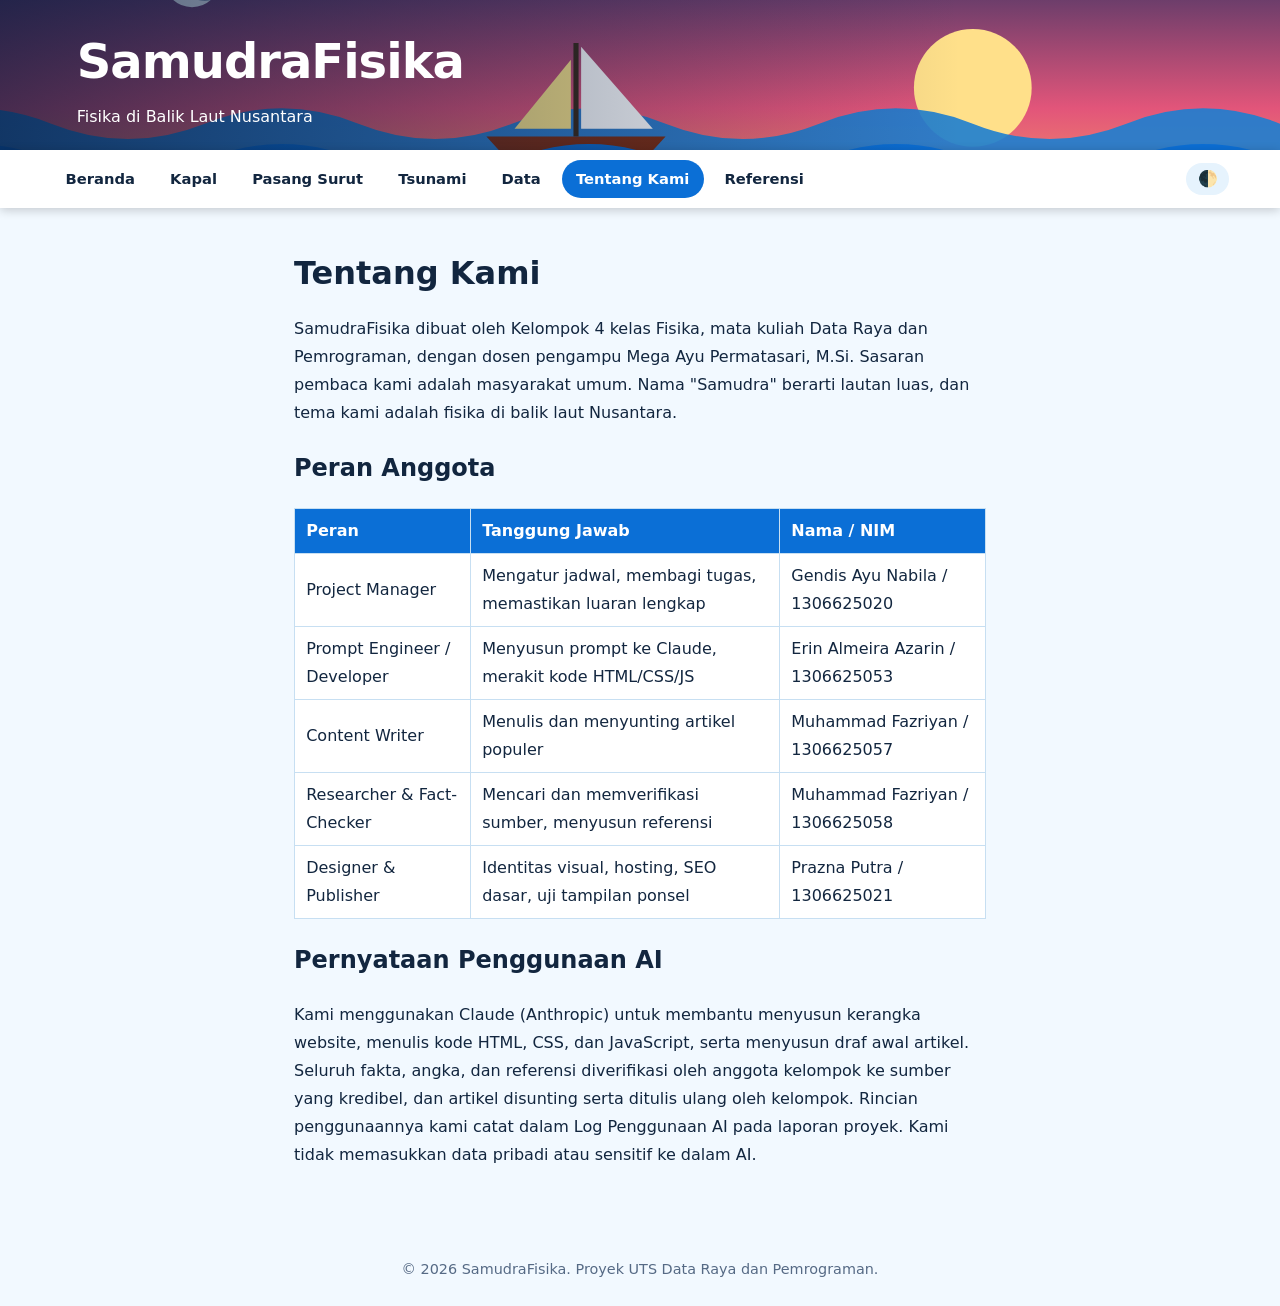
==== tentang.html @ 6b0c21b7 "Add files via upload" ====
<!DOCTYPE html>
<html lang="id"><head><meta charset="utf-8">
<meta name="viewport" content="width=device-width, initial-scale=1">
<title>Tentang Kami | SamudraFisika</title>
<meta name="description" content="Profil kelompok SamudraFisika, pembagian peran, dan pernyataan penggunaan AI (Claude) dalam pembuatan website.">
<link rel="icon" href="data:image/svg+xml,<svg xmlns=%22http://www.w3.org/2000/svg%22 viewBox=%220 0 100 100%22><text y=%22.9em%22 font-size=%2290%22>🌊</text></svg>">
<link rel="stylesheet" href="style.css">
<script>try{if(localStorage.theme)document.documentElement.dataset.theme=localStorage.theme}catch(e){}</script></head>
<body>
<header class="hero"><svg id="scene" viewBox="0 0 1000 260" preserveAspectRatio="xMidYMid slice" role="img" aria-label="Ilustrasi laut dengan ombak, perahu layar, matahari terbenam, dan bulan"></svg><div class="txt"><a class="brand" href="index.html">SamudraFisika</a><span>Fisika di Balik Laut Nusantara</span></div></header>
<nav><a href="index.html">Beranda</a><a href="kapal.html">Kapal</a><a href="pasang-surut.html">Pasang Surut</a><a href="tsunami.html">Tsunami</a><a href="data.html">Data</a><a href="tentang.html" class="on">Tentang Kami</a><a href="referensi.html">Referensi</a><button id="mode" aria-label="Ganti mode terang atau gelap">🌓</button></nav>
<main><h1>Tentang Kami</h1>
<p>SamudraFisika dibuat oleh Kelompok 4 kelas Fisika, mata kuliah Data Raya dan Pemrograman, dengan dosen pengampu Mega Ayu Permatasari, M.Si. Sasaran pembaca kami adalah masyarakat umum. Nama "Samudra" berarti lautan luas, dan tema kami adalah fisika di balik laut Nusantara.</p>
<h2>Peran Anggota</h2><div class="scroll"><table><tr><th>Peran</th><th>Tanggung Jawab</th><th>Nama / NIM</th></tr><tr><td>Project Manager</td><td>Mengatur jadwal, membagi tugas, memastikan luaran lengkap</td><td>Gendis Ayu Nabila / 1306625020</td></tr><tr><td>Prompt Engineer / Developer</td><td>Menyusun prompt ke Claude, merakit kode HTML/CSS/JS</td><td>Erin Almeira Azarin / 1306625053</td></tr><tr><td>Content Writer</td><td>Menulis dan menyunting artikel populer</td><td>Muhammad Fazriyan / 1306625057</td></tr><tr><td>Researcher &amp; Fact-Checker</td><td>Mencari dan memverifikasi sumber, menyusun referensi</td><td>Muhammad Fazriyan / 1306625058</td></tr><tr><td>Designer &amp; Publisher</td><td>Identitas visual, hosting, SEO dasar, uji tampilan ponsel</td><td>Prazna Putra / 1306625021</td></tr></table></div>
<h2>Pernyataan Penggunaan AI</h2>
<p>Kami menggunakan Claude (Anthropic) untuk membantu menyusun kerangka website, menulis kode HTML, CSS, dan JavaScript, serta menyusun draf awal artikel. Seluruh fakta, angka, dan referensi diverifikasi oleh anggota kelompok ke sumber yang kredibel, dan artikel disunting serta ditulis ulang oleh kelompok. Rincian penggunaannya kami catat dalam Log Penggunaan AI pada laporan proyek. Kami tidak memasukkan data pribadi atau sensitif ke dalam AI.</p></main>
<footer>© 2026 SamudraFisika. Proyek UTS Data Raya dan Pemrograman.</footer>
<script src="script.js"></script></body></html>
---- style.css ----
:root{--bg:#f2f9ff;--card:#fff;--text:#12263f;--muted:#566a85;--c0:#0b6fd6;--c1:#0ea5a0;--c2:#f97352;--box:#e6f3fd;--line:#c7dff2}
@media (prefers-color-scheme:dark){:root:not([data-theme="light"]){--bg:#071a2e;--card:#0f2742;--text:#eaf4ff;--muted:#a7bcd6;--box:#16365a;--line:#2b4d78}}
:root[data-theme="dark"]{--bg:#071a2e;--card:#0f2742;--text:#eaf4ff;--muted:#a7bcd6;--box:#16365a;--line:#2b4d78}
*{box-sizing:border-box}
html{scroll-behavior:smooth}
body{margin:0;background:var(--bg);color:var(--text);font-family:system-ui,-apple-system,"Segoe UI",Roboto,sans-serif;line-height:1.75}
.hero{position:relative;height:150px;overflow:hidden;background:linear-gradient(180deg,#0a2a5e,#0b6fd6 60%,#0ea5a0)}
.hero.big{height:260px}
#scene{width:100%;height:100%;display:block}
.wv{animation:sway 7s ease-in-out infinite alternate}.wv2{animation-duration:9s;animation-direction:alternate-reverse}.wv3{animation-duration:6s}
@keyframes sway{from{transform:translateX(-40px)}to{transform:translateX(40px)}}
.boat{animation:bob 3.2s ease-in-out infinite;transform-box:fill-box;transform-origin:center}
@keyframes bob{0%,100%{transform:translateY(0) rotate(-2deg)}50%{transform:translateY(-6px) rotate(2deg)}}
@media (prefers-reduced-motion:reduce){.wv,.boat{animation:none}}
.txt{position:absolute;inset:0;display:flex;flex-direction:column;justify-content:center;padding:0 6vw;color:#fff;background:linear-gradient(90deg,rgba(5,25,60,.7),rgba(5,25,60,0) 75%)}
.brand{color:#fff;text-decoration:none;font-weight:800;font-size:clamp(1.8rem,5vw,3rem);letter-spacing:-1px}
nav{position:sticky;top:0;z-index:5;display:flex;align-items:center;gap:.4rem;padding:.6rem 4vw;background:var(--card);box-shadow:0 2px 10px rgba(0,0,0,.2);overflow-x:auto}
nav a{flex:0 0 auto;padding:.4rem .9rem;border-radius:99px;text-decoration:none;color:var(--text);font-weight:600;font-size:.92rem}
nav a:hover,nav a.on{background:var(--c0);color:#fff}
#mode{margin-left:auto;flex:0 0 auto;border:0;background:var(--box);border-radius:99px;padding:.4rem .7rem;cursor:pointer;font-size:1rem}
main{max-width:820px;margin:0 auto;padding:1.5rem 5vw 3rem}
a{color:var(--c0)}
h1{line-height:1.25}.tag{color:var(--c2);font-weight:700;font-size:1.2rem;margin-top:-.5rem}
.stats{display:grid;grid-template-columns:repeat(auto-fit,minmax(200px,1fr));gap:1rem;margin:1.5rem 0}
.stats div{background:var(--card);border-radius:16px;padding:1rem;text-align:center;box-shadow:0 4px 14px rgba(0,0,0,.1)}
.stats b{display:block;font-size:2.4rem;color:var(--c2);line-height:1.1}.stats span{font-size:.88rem;color:var(--muted)}
.cards{display:grid;grid-template-columns:repeat(auto-fit,minmax(230px,1fr));gap:1rem}
.card{display:block;text-decoration:none;color:#fff;padding:1.1rem;border-radius:16px;transition:transform .2s}
.card:hover{transform:translateY(-4px)}
.card span{font-size:2rem}.card h3{margin:.3rem 0;line-height:1.3}.card p{font-size:.92rem;line-height:1.5}
.c0{--c:var(--c0)}.c1{--c:var(--c1)}.c2{--c:var(--c2)}
.card.c0{background:var(--c0)}.card.c1{background:var(--c1)}.card.c2{background:var(--c2)}
article{background:var(--card);border-radius:20px;padding:1.4rem;border-top:8px solid var(--c);box-shadow:0 6px 22px rgba(0,0,0,.12)}
article h1,article h2{color:var(--c)}
.meta{color:var(--muted);font-size:.9rem;margin-top:-.6rem}
.key{background:var(--box);border-left:5px solid var(--c);border-radius:10px;padding:.7rem 1rem;margin:1rem 0}
.key ul{margin:.3rem 0 0;padding-left:1.2rem}
.toc{position:static;display:block;background:none;box-shadow:none;padding:0;font-size:.9rem;margin-bottom:1rem;overflow:visible}
.toc a{display:inline-block;margin:.15rem .3rem .15rem 0;padding:.15rem .7rem;border:1px solid var(--line);border-radius:99px;text-decoration:none;color:var(--text);font-weight:400}
.toc a:hover{background:var(--box);color:var(--text)}
.fig{margin:1rem 0}.fig svg{width:100%;height:auto;border-radius:12px;display:block}.fig small{color:var(--muted)}
.sim{background:var(--box);border:2px dashed var(--c);padding:1rem;border-radius:14px;margin:1.2rem 0}
.sim h3{margin:.1rem 0 .6rem;color:var(--c)}
.sim label{display:block;margin-bottom:.5rem}.sim input[type=range]{width:100%;accent-color:var(--c)}
.sim select{font:inherit;padding:.2rem;border-radius:6px;max-width:100%}.sim output{font-weight:700;color:var(--c)}
.sim svg{width:100%;height:auto;color:var(--text);background:var(--card);border-radius:8px}
.small{font-size:.85rem;color:var(--muted)}
.bar{position:relative;height:16px;background:var(--card);border-radius:99px;overflow:hidden}
.bar i{display:block;height:100%;width:0;background:var(--c);transition:width .25s}
.statebox{background:var(--card);border-radius:10px;padding:.6rem .8rem;font-weight:600;min-height:3.2rem}
.src{background:var(--box);padding:.8rem 1rem;border-radius:12px;font-size:.92rem;color:var(--muted)}
.scroll{overflow-x:auto}table{border-collapse:collapse;width:100%;background:var(--card)}
td,th{border:1px solid var(--line);padding:.5rem .7rem;text-align:left}th{background:var(--c0);color:#fff}
.refs li{margin-bottom:.8rem;word-break:break-word}
footer{text-align:center;padding:1.5rem;color:var(--muted);font-size:.9rem}
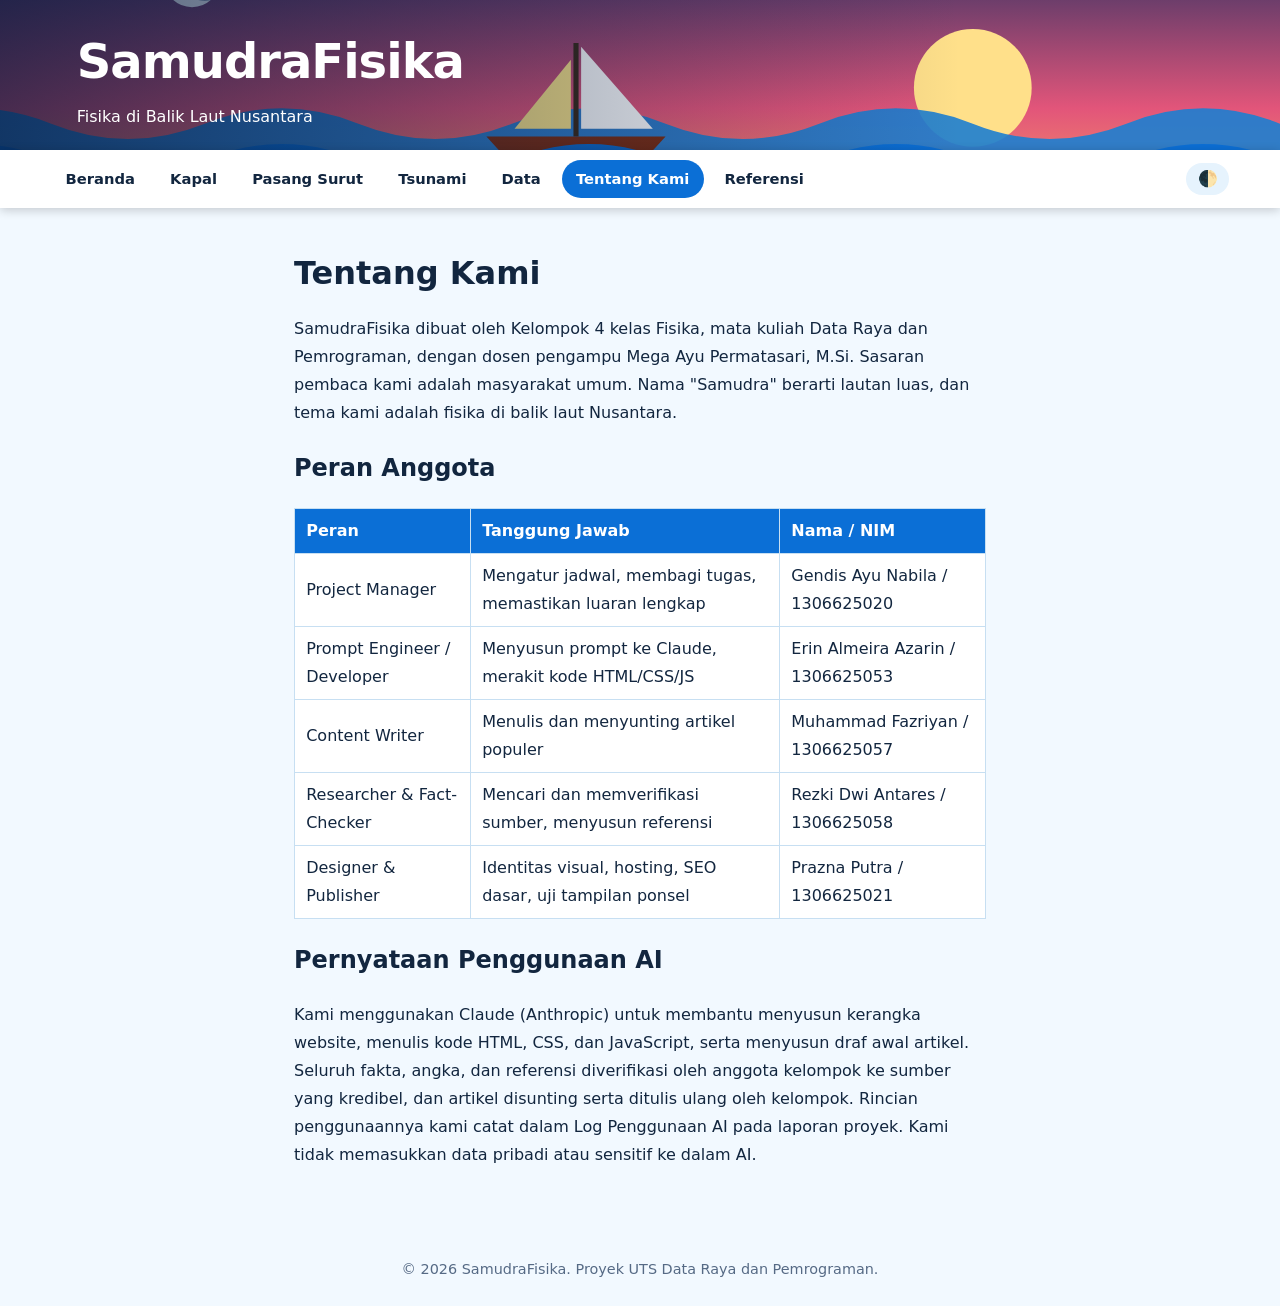
==== commit f7a868c8: "Update tentang.html" ====
--- a/tentang.html
+++ b/tentang.html
@@ -11,8 +11,8 @@
 <nav><a href="index.html">Beranda</a><a href="kapal.html">Kapal</a><a href="pasang-surut.html">Pasang Surut</a><a href="tsunami.html">Tsunami</a><a href="data.html">Data</a><a href="tentang.html" class="on">Tentang Kami</a><a href="referensi.html">Referensi</a><button id="mode" aria-label="Ganti mode terang atau gelap">🌓</button></nav>
 <main><h1>Tentang Kami</h1>
 <p>SamudraFisika dibuat oleh Kelompok 4 kelas Fisika, mata kuliah Data Raya dan Pemrograman, dengan dosen pengampu Mega Ayu Permatasari, M.Si. Sasaran pembaca kami adalah masyarakat umum. Nama "Samudra" berarti lautan luas, dan tema kami adalah fisika di balik laut Nusantara.</p>
-<h2>Peran Anggota</h2><div class="scroll"><table><tr><th>Peran</th><th>Tanggung Jawab</th><th>Nama / NIM</th></tr><tr><td>Project Manager</td><td>Mengatur jadwal, membagi tugas, memastikan luaran lengkap</td><td>Gendis Ayu Nabila / 1306625020</td></tr><tr><td>Prompt Engineer / Developer</td><td>Menyusun prompt ke Claude, merakit kode HTML/CSS/JS</td><td>Erin Almeira Azarin / 1306625053</td></tr><tr><td>Content Writer</td><td>Menulis dan menyunting artikel populer</td><td>Muhammad Fazriyan / 1306625057</td></tr><tr><td>Researcher &amp; Fact-Checker</td><td>Mencari dan memverifikasi sumber, menyusun referensi</td><td>Muhammad Fazriyan / 1306625058</td></tr><tr><td>Designer &amp; Publisher</td><td>Identitas visual, hosting, SEO dasar, uji tampilan ponsel</td><td>Prazna Putra / 1306625021</td></tr></table></div>
+<h2>Peran Anggota</h2><div class="scroll"><table><tr><th>Peran</th><th>Tanggung Jawab</th><th>Nama / NIM</th></tr><tr><td>Project Manager</td><td>Mengatur jadwal, membagi tugas, memastikan luaran lengkap</td><td>Gendis Ayu Nabila / 1306625020</td></tr><tr><td>Prompt Engineer / Developer</td><td>Menyusun prompt ke Claude, merakit kode HTML/CSS/JS</td><td>Erin Almeira Azarin / 1306625053</td></tr><tr><td>Content Writer</td><td>Menulis dan menyunting artikel populer</td><td>Muhammad Fazriyan / 1306625057</td></tr><tr><td>Researcher &amp; Fact-Checker</td><td>Mencari dan memverifikasi sumber, menyusun referensi</td><td>Rezki Dwi Antares / 1306625058</td></tr><tr><td>Designer &amp; Publisher</td><td>Identitas visual, hosting, SEO dasar, uji tampilan ponsel</td><td>Prazna Putra / 1306625021</td></tr></table></div>
 <h2>Pernyataan Penggunaan AI</h2>
 <p>Kami menggunakan Claude (Anthropic) untuk membantu menyusun kerangka website, menulis kode HTML, CSS, dan JavaScript, serta menyusun draf awal artikel. Seluruh fakta, angka, dan referensi diverifikasi oleh anggota kelompok ke sumber yang kredibel, dan artikel disunting serta ditulis ulang oleh kelompok. Rincian penggunaannya kami catat dalam Log Penggunaan AI pada laporan proyek. Kami tidak memasukkan data pribadi atau sensitif ke dalam AI.</p></main>
 <footer>© 2026 SamudraFisika. Proyek UTS Data Raya dan Pemrograman.</footer>
-<script src="script.js"></script></body></html>+<script src="script.js"></script></body></html>
